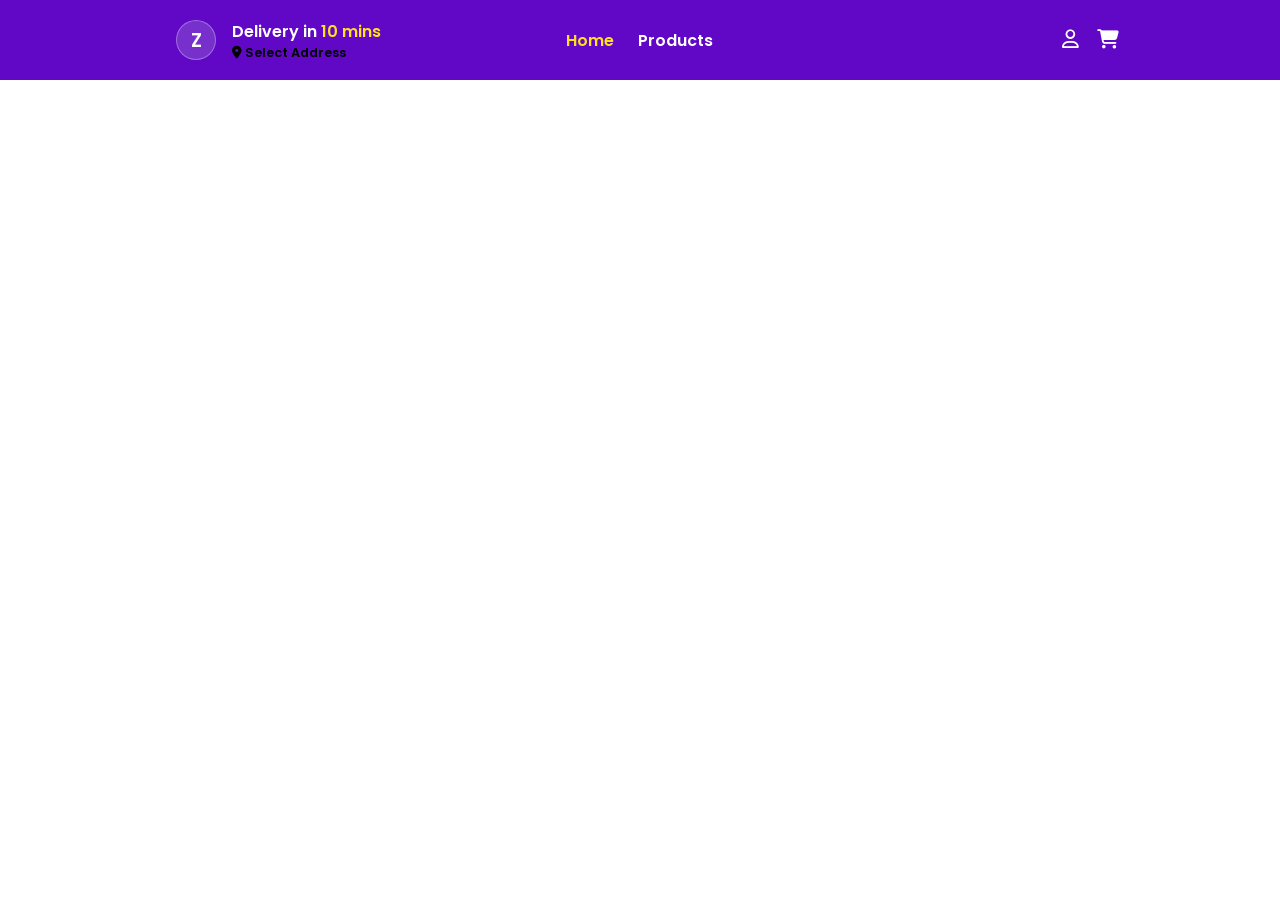
==== index.html @ c5283997 "Created NavBar" ====
<!DOCTYPE html>
<html lang="en">
<head>
    <meta charset="UTF-8">
    <meta name="viewport" content="width=device-width, initial-scale=1.0">
    <title>Zepto 10 Mins Delivery</title>
    <link rel="stylesheet" href="style.css">
    <link rel="stylesheet" href="https://cdnjs.cloudflare.com/ajax/libs/font-awesome/6.7.2/css/all.min.css" integrity="sha512-Evv84Mr4kqVGRNSgIGL/F/aIDqQb7xQ2vcrdIwxfjThSH8CSR7PBEakCr51Ck+w+/U6swU2Im1vVX0SVk9ABhg==" crossorigin="anonymous" referrerpolicy="no-referrer" />
    <link rel="shortcut icon" href="./assets/zepto-logo-app-icon.webp" type="image/x-icon">
</head>
<body>

    <nav>
        <section id="nav">
            <aside id="logo-address">
                <div id="logo">
                    Z
                </div>
                <div id="address">
                    <p>Delivery in<span> 10 mins</span></p>
                    <p id="location"><i class="fa-solid fa-location-dot"></i> Select Address</p>
                </div>
            </aside>
            <aside id="links">
                <a href="./index.html" class="active">Home</a>
                <a href="./products.html">Products</a>
            </aside>
            <aside id="user-cart">
                <i class="fa-regular fa-user"></i>
                <i class="fa-solid fa-cart-shopping"></i>
            </aside>
        </section>
        <section id="nav2"></section>
    </nav>

    <script src="./script.js"></script>
</body>
</html>
---- style.css ----
@import url('https://fonts.googleapis.com/css2?family=Poppins:ital,wght@0,100;0,200;0,300;0,400;0,500;0,600;0,700;0,800;0,900;1,100;1,200;1,300;1,400;1,500;1,600;1,700;1,800;1,900&display=swap');

*{
    margin: 0;
    box-sizing: border-box;
    font-family: "Poppins", sans-serif;
}

/*^ NavBar */
nav{
    padding: 0rem 10rem;
    height :5rem;
    width: 100%;
    background-color: rgb(96,8,198);
    display: flex;
    flex-direction: column;
    justify-content: center;
}
#nav{
    flex-basis: 50%;
    display: flex;
}

#logo-address{
    flex-basis: 33.3%;
    display: flex;
    justify-content: flex-start;
    align-items: center;
}

#logo{
    border: 1px solid rgb(255,255,255,0.293);
    height: 40px;
    width: 40px;
    display: flex;
    justify-content: center;
    align-items: center;
    color: #fff;
    font-weight: 600;
    font-size: 1.2rem;
    border-radius: 50%;
    background-color: rgba(226, 228, 235, 0.186);
    margin: 0px 1rem;
}
#address>p:first-child{
    color: #fff;
    font-weight: 600;
}
#address>p:first-child>span{
    color: rgb(255,223,32)
}
#location{
    columns: #fff;
    font-size: 0.8rem;
    font-weight: 600;
    cursor: pointer;
}
#links{
    flex-basis:33.3%;
    display: flex;
    justify-content: center;
    align-items: center;
    gap:1.5rem;

}
#links>a{
    color : #fff;
    text-decoration: none;
    font-weight: 600;
}
.active{
    color: rgb(255,223,32) !important;
}

#user-cart{
    flex-basis: 33.3%;
    display: flex;
    color:#fff;
    font-size: 1.2rem;
    justify-content: flex-end;
    align-items: center;
    gap:1.1rem;
}
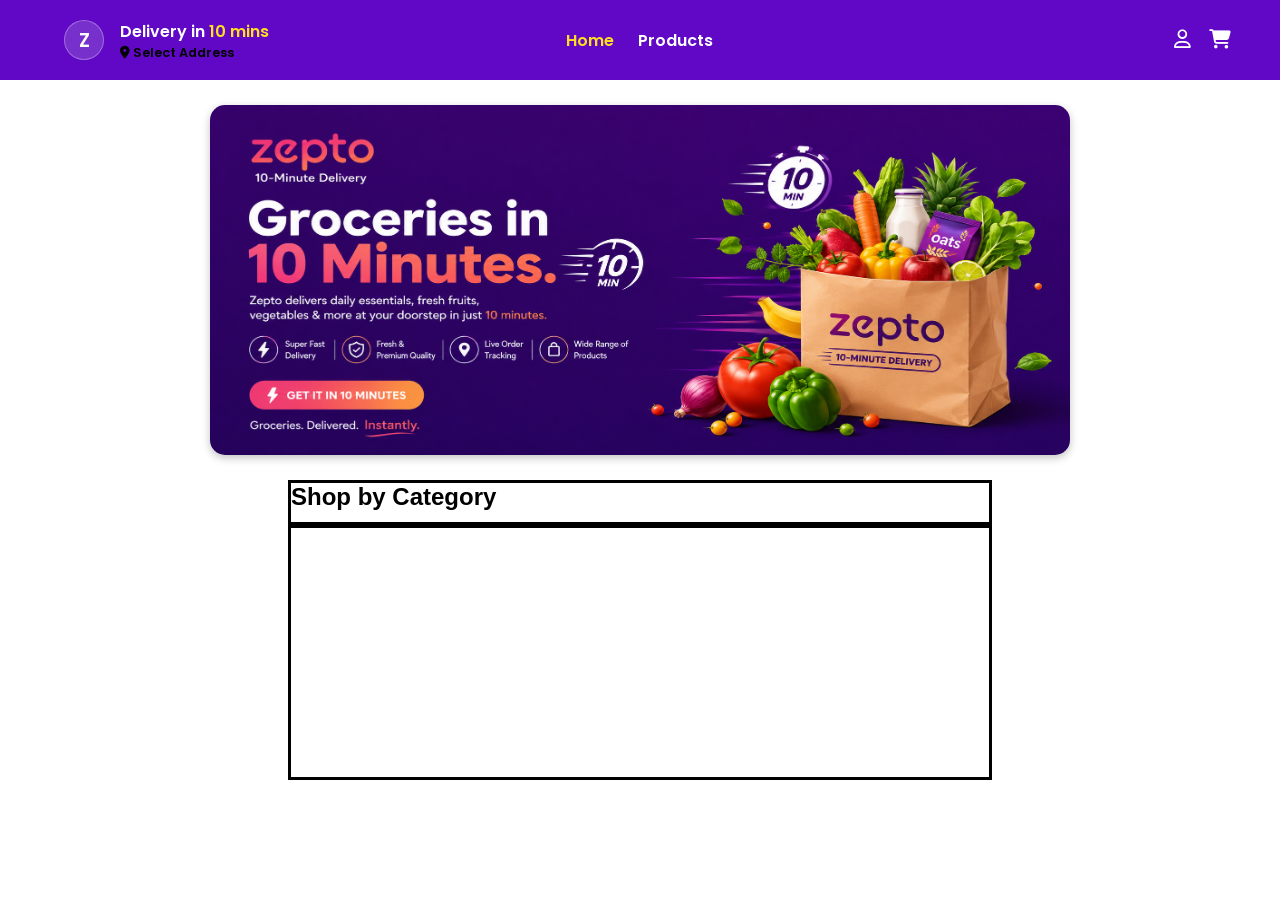
==== commit 3db2bded: "added slider" ====
--- a/index.html
+++ b/index.html
@@ -3,13 +3,13 @@
 <head>
     <meta charset="UTF-8">
     <meta name="viewport" content="width=device-width, initial-scale=1.0">
-    <title>Zepto 10 Mins Delivery</title>
+    <title>Zepto - 10 Minutes Delivery</title>
     <link rel="stylesheet" href="style.css">
     <link rel="stylesheet" href="https://cdnjs.cloudflare.com/ajax/libs/font-awesome/6.7.2/css/all.min.css" integrity="sha512-Evv84Mr4kqVGRNSgIGL/F/aIDqQb7xQ2vcrdIwxfjThSH8CSR7PBEakCr51Ck+w+/U6swU2Im1vVX0SVk9ABhg==" crossorigin="anonymous" referrerpolicy="no-referrer" />
     <link rel="shortcut icon" href="./assets/zepto-logo-app-icon.webp" type="image/x-icon">
 </head>
 <body>
-
+    <!--* NavBav -->
     <nav>
         <section id="nav">
             <aside id="logo-address">
@@ -32,7 +32,22 @@
         </section>
         <section id="nav2"></section>
     </nav>
-
+    <!--* Header -->
+    <header>
+        <div id="banner-container">
+            <img src="./assets/hero-background-1.png" alt="banner1">
+            <img src="./assets/hero-background-2.png" alt="banner2">
+            <img src="./assets/hero-background-1.png" alt="banner2">
+        </div>
+    </header>
+    <!--* Category -->
+    <section id="category">
+        <article id="category-title">
+            <h2>Shop by Category</h2>
+        </article>
+        <article id="category-items">
+        </article>
+    </section>
     <script src="./script.js"></script>
 </body>
 </html>
--- a/style.css
+++ b/style.css
@@ -8,7 +8,7 @@
 
 /*^ NavBar */
 nav{
-    padding: 0rem 10rem;
+    padding: 0rem 3rem;
     height :5rem;
     width: 100%;
     background-color: rgb(96,8,198);
@@ -71,7 +71,6 @@
 .active{
     color: rgb(255,223,32) !important;
 }
-
 #user-cart{
     flex-basis: 33.3%;
     display: flex;
@@ -81,3 +80,67 @@
     align-items: center;
     gap:1.1rem;
 }
+
+/** Header */
+header{
+    padding:5rem 0;
+    /* border: 2px solid red; */
+    height: 400px;
+    display: flex;
+    justify-content: center;
+    align-items: center;
+}
+
+#banner-container{
+    height:350px;
+    width : 860px;
+    border-radius: 15px;
+    /* border: 2px solid black; */
+    box-shadow: rgba(0,0,0,0.24) 0px 3px 8px;
+    display: flex;
+    overflow: hidden;
+}
+
+#banner-container > img{
+    min-height: 100%;
+    min-width: 100%;
+    animation: slider 5s 100ms ease infinite alternate;
+}
+
+@keyframes slider {
+    0%{
+        transform: translateX(0);
+    }
+    16.5%{
+        transform: translateX(0);
+    }
+    33%{
+        transform: translateX(-100%);
+    }
+    49.5%{
+        transform: translateX(-100%);
+    }
+    66%{
+        transform: translateX(-200%);
+    }
+    100%{
+        transform: translateX(-200%);
+    }
+}
+
+/** Category */
+#category {
+    height: 300px;
+    display: flex;
+    flex-direction: column;
+    padding: 0 18rem;
+}
+
+#category-title{
+    flex-basis: 15%;
+    border: 3px solid black;
+}
+#category-items{
+    flex-basis: 85%;
+    border: 3px solid black;
+}
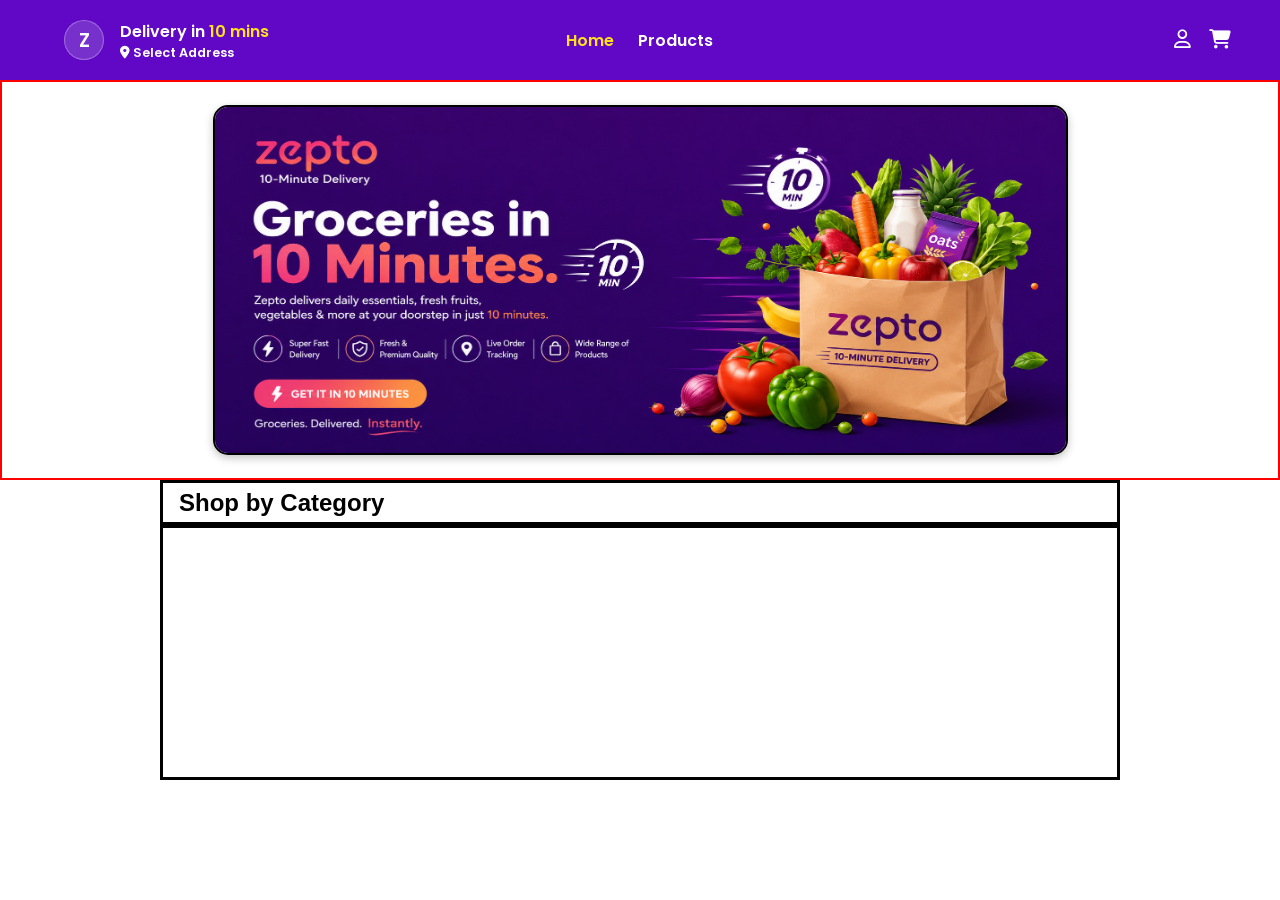
==== commit a0f2503e: "started with shop by category" ====
--- a/index.html
+++ b/index.html
@@ -43,9 +43,13 @@
     <!--* Category -->
     <section id="category">
         <article id="category-title">
-            <h2>Shop by Category</h2>
+            <h2> Shop by Category</h2>
         </article>
         <article id="category-items">
+            <!-- <div class="category-card">
+                <div class="category-img">🤍</div>
+                <p class="category-name">name</p>
+            </div> -->
         </article>
     </section>
     <script src="./script.js"></script>
--- a/style.css
+++ b/style.css
@@ -50,10 +50,11 @@
     color: rgb(255,223,32)
 }
 #location{
-    columns: #fff;
+    color: #fff;
     font-size: 0.8rem;
     font-weight: 600;
     cursor: pointer;
+
 }
 #links{
     flex-basis:33.3%;
@@ -84,7 +85,7 @@
 /** Header */
 header{
     padding:5rem 0;
-    /* border: 2px solid red; */
+    border: 2px solid red;
     height: 400px;
     display: flex;
     justify-content: center;
@@ -93,9 +94,9 @@
 
 #banner-container{
     height:350px;
-    width : 860px;
+    width : 855px;
     border-radius: 15px;
-    /* border: 2px solid black; */
+    border: 2px solid black;
     box-shadow: rgba(0,0,0,0.24) 0px 3px 8px;
     display: flex;
     overflow: hidden;
@@ -133,14 +134,51 @@
     height: 300px;
     display: flex;
     flex-direction: column;
-    padding: 0 18rem;
+    padding: 0 10rem;
 }
 
 #category-title{
     flex-basis: 15%;
+    padding: 0px 1rem;
     border: 3px solid black;
+    display: flex;
+    justify-content: flex-start;
+    align-items: center;
 }
 #category-items{
     flex-basis: 85%;
     border: 3px solid black;
+    display: flex ;
+    flex-wrap: wrap;
+    justify-content: space-evenly;
+    align-items: center;
+    gap: 6px;
+}
+.category-card{
+    height: 6.2rem;
+    width: 6.2rem;
+    border: 2px solid red;
+    display: flex;
+    flex-direction: column;
+    justify-content: space-evenly;
+    align-items: center;
+    
+}
+
+.category-img{
+    height: 3.1rem;
+    width: 3.1rem;
+    border: 2px solid blue;
+    display: flex;
+    justify-content: center;
+    align-items: center;
+    border-radius: 10px;
+    background-color: #ff0000;
+}
+
+.category-name{
+    font-size: 0.6rem;
+    font-weight: 600;
+    text-align: center;
+    word-break: break-all;
 }
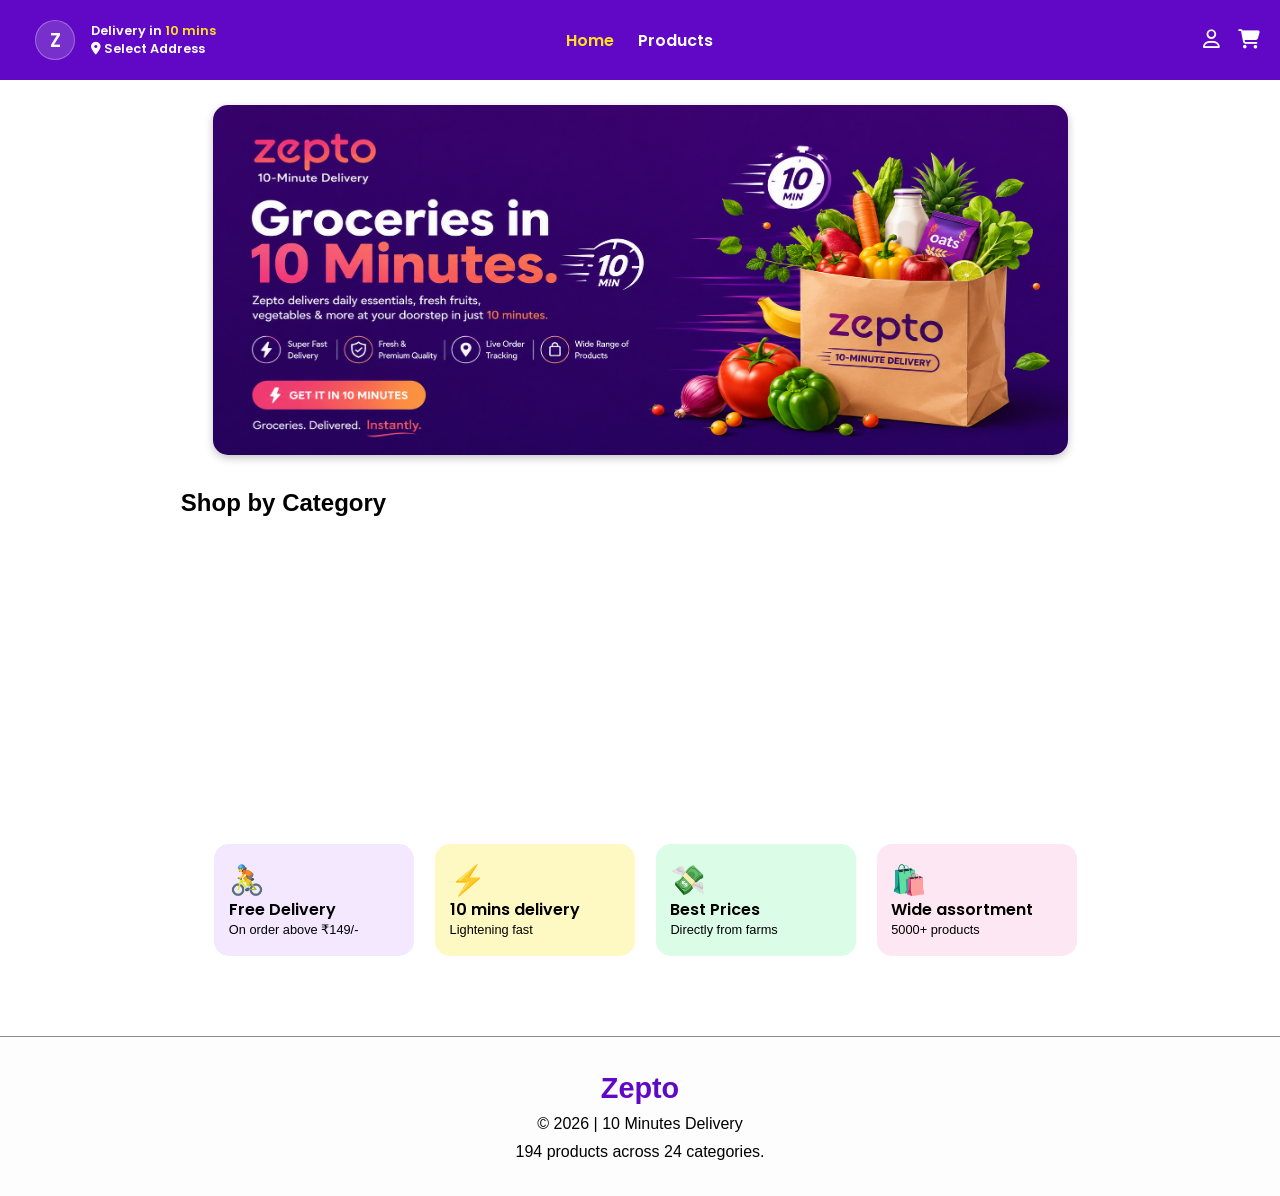
==== commit 560bbccd: "added highlights & footer" ====
--- a/index.html
+++ b/index.html
@@ -1,57 +1,96 @@
-<!DOCTYPE html>
+<!doctype html>
 <html lang="en">
-<head>
-    <meta charset="UTF-8">
-    <meta name="viewport" content="width=device-width, initial-scale=1.0">
+  <head>
+    <meta charset="UTF-8" />
+    <meta name="viewport" content="width=device-width, initial-scale=1.0" />
     <title>Zepto - 10 Minutes Delivery</title>
-    <link rel="stylesheet" href="style.css">
-    <link rel="stylesheet" href="https://cdnjs.cloudflare.com/ajax/libs/font-awesome/6.7.2/css/all.min.css" integrity="sha512-Evv84Mr4kqVGRNSgIGL/F/aIDqQb7xQ2vcrdIwxfjThSH8CSR7PBEakCr51Ck+w+/U6swU2Im1vVX0SVk9ABhg==" crossorigin="anonymous" referrerpolicy="no-referrer" />
-    <link rel="shortcut icon" href="./assets/zepto-logo-app-icon.webp" type="image/x-icon">
-</head>
-<body>
+    <link rel="stylesheet" href="style.css" />
+    <link
+      rel="stylesheet"
+      href="https://cdnjs.cloudflare.com/ajax/libs/font-awesome/6.7.2/css/all.min.css"
+      integrity="sha512-Evv84Mr4kqVGRNSgIGL/F/aIDqQb7xQ2vcrdIwxfjThSH8CSR7PBEakCr51Ck+w+/U6swU2Im1vVX0SVk9ABhg=="
+      crossorigin="anonymous"
+      referrerpolicy="no-referrer"
+    />
+    <link
+      rel="shortcut icon"
+      href="./assets/zepto-logo-app-icon.webp"
+      type="image/x-icon"
+    />
+  </head>
+  <body>
     <!--* NavBav -->
     <nav>
-        <section id="nav">
-            <aside id="logo-address">
-                <div id="logo">
-                    Z
-                </div>
-                <div id="address">
-                    <p>Delivery in<span> 10 mins</span></p>
-                    <p id="location"><i class="fa-solid fa-location-dot"></i> Select Address</p>
-                </div>
-            </aside>
-            <aside id="links">
-                <a href="./index.html" class="active">Home</a>
-                <a href="./products.html">Products</a>
-            </aside>
-            <aside id="user-cart">
-                <i class="fa-regular fa-user"></i>
-                <i class="fa-solid fa-cart-shopping"></i>
-            </aside>
-        </section>
-        <section id="nav2"></section>
+      <section id="nav">
+        <aside id="logo-address">
+          <div id="logo">Z</div>
+          <div id="address">
+            <p>Delivery in<span> 10 mins</span></p>
+            <p id="location">
+              <i class="fa-solid fa-location-dot"></i> Select Address
+            </p>
+          </div>
+        </aside>
+        <aside id="links">
+          <a href="./index.html" class="active">Home</a>
+          <a href="./products.html">Products</a>
+        </aside>
+        <aside id="user-cart">
+          <i class="fa-regular fa-user"></i>
+          <i class="fa-solid fa-cart-shopping"></i>
+        </aside>
+      </section>
+      <section id="nav2"></section>
     </nav>
     <!--* Header -->
     <header>
-        <div id="banner-container">
-            <img src="./assets/hero-background-1.png" alt="banner1">
-            <img src="./assets/hero-background-2.png" alt="banner2">
-            <img src="./assets/hero-background-1.png" alt="banner2">
-        </div>
+      <div id="banner-container">
+        <img src="./assets/hero-background-1.png" alt="banner1" />
+        <img src="./assets/hero-background-2.png" alt="banner2" />
+        <img src="./assets/hero-background-1.png" alt="banner2" />
+      </div>
     </header>
     <!--* Category -->
     <section id="category">
-        <article id="category-title">
-            <h2> Shop by Category</h2>
-        </article>
-        <article id="category-items">
-            <!-- <div class="category-card">
+      <article id="category-title">
+        <h2>Shop by Category</h2>
+      </article>
+      <article id="category-items">
+        <!-- <div class="category-card">
                 <div class="category-img">🤍</div>
                 <p class="category-name">name</p>
             </div> -->
-        </article>
+      </article>
     </section>
+    <!-- !HIGHLIGHTS -->
+    <section id="highlights">
+      <div class="highlight-container one">
+        <p class="highlight-icon">🚴</p>
+        <p class="highlight-title">Free Delivery</p>
+        <p class="highlight-description">On order above ₹149/-</p>
+      </div>
+      <div class="highlight-container two">
+        <p class="highlight-icon">⚡</p>
+        <p class="highlight-title">10 mins delivery</p>
+        <p class="highlight-description">Lightening fast</p>
+      </div>
+      <div class="highlight-container three">
+        <p class="highlight-icon">💸</p>
+        <p class="highlight-title">Best Prices</p>
+        <p class="highlight-description">Directly from farms</p>
+      </div>
+      <div class="highlight-container four">
+        <p class="highlight-icon">🛍️</p>
+        <p class="highlight-title">Wide assortment</p>
+        <p class="highlight-description">5000+ products</p>
+      </div>
+    </section>
+    <!-- !FOOTER -->
+    <footer>
+      <h2>Zepto</h2>
+      <p>&copy; 2026 | 10 Minutes Delivery</p>
+      <p>194 products across 24 categories.</p>
+    </footer>
     <script src="./script.js"></script>
-</body>
-</html>+  </body>
+</html>
--- a/style.css
+++ b/style.css
@@ -8,7 +8,9 @@
 
 /*^ NavBar */
 nav{
-    padding: 0rem 3rem;
+    /* padding: 0rem 3rem; */
+    padding: 0 1.2rem ;
+    margin: 0 auto;
     height :5rem;
     width: 100%;
     background-color: rgb(96,8,198);
@@ -44,17 +46,18 @@
 }
 #address>p:first-child{
     color: #fff;
+    font-size: 0.8rem;
     font-weight: 600;
 }
 #address>p:first-child>span{
-    color: rgb(255,223,32)
+    color: rgb(255,223,32);
 }
 #location{
     color: #fff;
     font-size: 0.8rem;
     font-weight: 600;
     cursor: pointer;
-
+    gap:1.2rem;
 }
 #links{
     flex-basis:33.3%;
@@ -85,7 +88,7 @@
 /** Header */
 header{
     padding:5rem 0;
-    border: 2px solid red;
+    /* border: 2px solid red; */
     height: 400px;
     display: flex;
     justify-content: center;
@@ -96,7 +99,7 @@
     height:350px;
     width : 855px;
     border-radius: 15px;
-    border: 2px solid black;
+    /* border: 2px solid black; */
     box-shadow: rgba(0,0,0,0.24) 0px 3px 8px;
     display: flex;
     overflow: hidden;
@@ -134,46 +137,54 @@
     height: 300px;
     display: flex;
     flex-direction: column;
-    padding: 0 10rem;
+    padding: 0 9rem 0 10.3rem;
+    
 }
 
 #category-title{
     flex-basis: 15%;
     padding: 0px 1rem;
-    border: 3px solid black;
     display: flex;
     justify-content: flex-start;
     align-items: center;
 }
 #category-items{
     flex-basis: 85%;
-    border: 3px solid black;
-    display: flex ;
-    flex-wrap: wrap;
-    justify-content: space-evenly;
-    align-items: center;
-    gap: 6px;
+    display: grid;
+    grid-template-columns: repeat(8,1fr);
+    align-items: center;
 }
 .category-card{
     height: 6.2rem;
     width: 6.2rem;
-    border: 2px solid red;
     display: flex;
     flex-direction: column;
     justify-content: space-evenly;
     align-items: center;
     
 }
+
+/* #category-items > .category-card:nth-child(4n + 1) > .category-img {
+  background-color: rgba(255, 0, 0, 0.348);
+}
+#category-items > .category-card:nth-child(4n + 2) > .category-img {
+  background-color: rgba(0, 128, 0, 0.257);
+}
+#category-items > .category-card:nth-child(4n + 3) > .category-img {
+  background-color: rgba(0, 0, 255, 0.119);
+}
+#category-items > .category-card:nth-child(4n + 4) > .category-img {
+  background-color: rgba(255, 255, 0, 0.345);
+} */
 
 .category-img{
     height: 3.1rem;
     width: 3.1rem;
-    border: 2px solid blue;
     display: flex;
     justify-content: center;
     align-items: center;
     border-radius: 10px;
-    background-color: #ff0000;
+    background-color: rgba(0, 0, 255, 0.119);
 }
 
 .category-name{
@@ -181,4 +192,71 @@
     font-weight: 600;
     text-align: center;
     word-break: break-all;
+}
+
+
+/* ! HIGHLIGHTS */
+#highlights {
+  height: 13rem;
+  width: 100%;
+  display: flex;
+  justify-content: center;
+  align-items: center;
+  gap: 1.3rem;
+  padding:2rem 0 0 0.7rem ;
+
+}
+.highlight-container {
+  height: 7rem;
+  width: 12.5rem;
+  border-radius: 15px;
+  display: flex;
+  flex-direction: column;
+  justify-content: center;
+  padding-left: 0.9rem;
+}
+.one {
+  background-color: rgb(243, 232, 255);
+}
+.two {
+  background-color: rgb(254, 249, 194);
+}
+.three {
+  background-color: rgb(219, 252, 231);
+}
+.four {
+  background-color: rgb(252, 231, 243);
+}
+.highlight-icon {
+  font-size: 1.8rem;
+}
+.highlight-title {
+  font-weight: 600;
+}
+.highlight-description {
+  font-weight: 300;
+  font-size: 0.8rem;
+}
+/* !FOOTER */
+footer {
+  height: 10rem;
+  width: 100%;
+  margin-top: 3rem;
+  display: flex;
+  flex-direction: column;
+  justify-content: center;
+  align-items: center;
+  gap: 0.6rem;
+  border-top: 1px solid rgba(0, 0, 0, 0.449);
+  background-color: rgb(253, 253, 253);
+}
+
+footer > h2 {
+  color: rgb(96, 8, 198);
+  font-size: 1.8rem;
+  font-weight: 800;
+}
+
+footer > p {
+  font-size: 1rem;
 }
